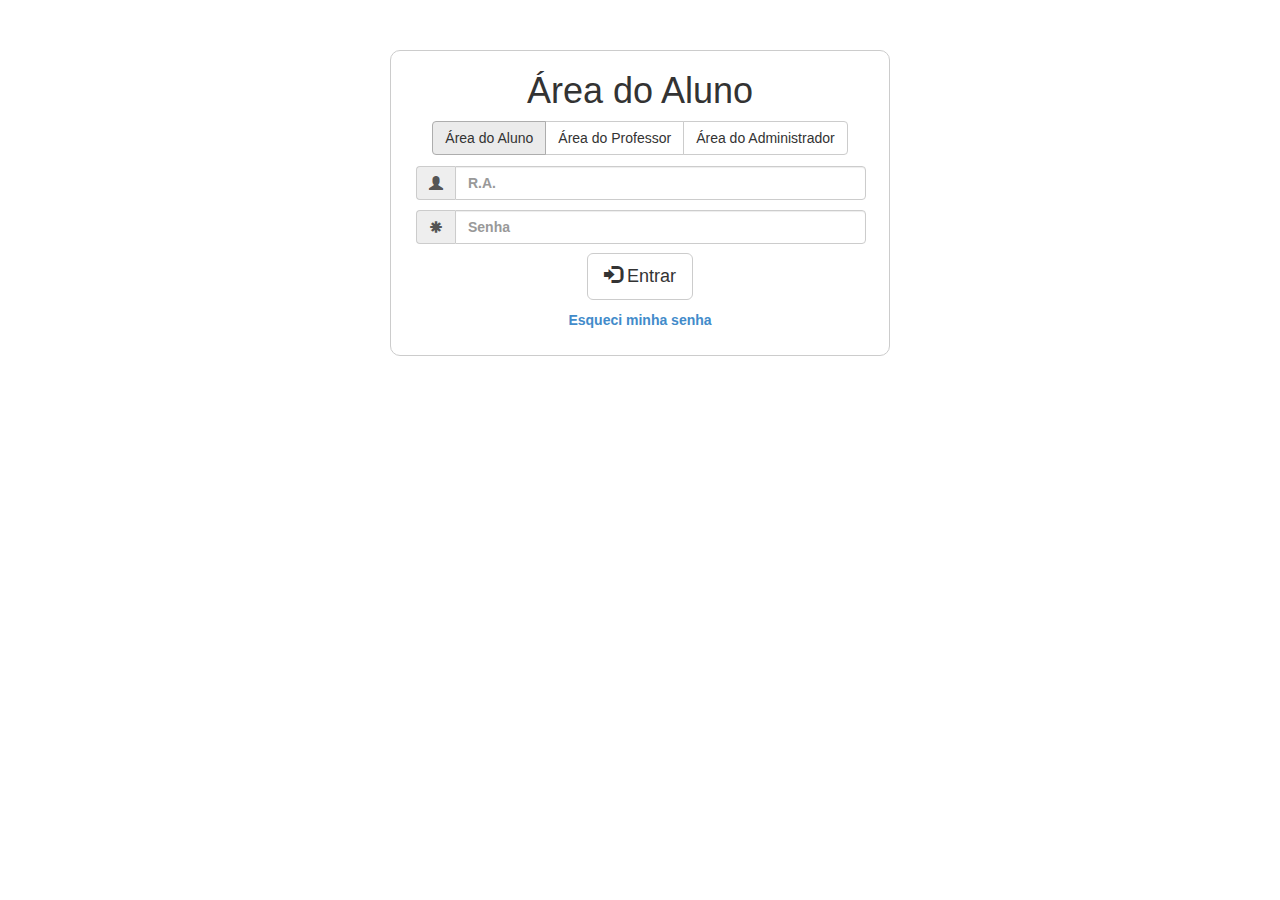
==== index.html @ 7fc27aac "inclusao funcoes php" ====
<!DOCTYPE html>
<html lang="pt-br">
  <head>
    <meta charset="utf-8">
    <meta http-equiv="X-UA-Compatible" content="IE=edge">
    <meta name="viewport" content="width=device-width, initial-scale=1">
    <title>Sistema</title>

    <!-- Bootstrap -->
    <link href="css/bootstrap.min.css" rel="stylesheet">

    <!-- CSS tema -->
    <link href="css/style.css" rel="stylesheet">

    <!-- HTML5 Shim and Respond.js IE8 support of HTML5 elements and media queries -->
    <!-- WARNING: Respond.js doesn't work if you view the page via file:// -->
    <!--[if lt IE 9]>
      <script src="https://oss.maxcdn.com/libs/html5shiv/3.7.0/html5shiv.js"></script>
      <script src="https://oss.maxcdn.com/libs/respond.js/1.4.2/respond.min.js"></script>
    <![endif]-->
  </head>
  <body onload="load();">
    <div id="container" style="display:none">
      <div id="main">
        <h1 id="main-title">Sistema</h1>
        <div class="btn-group">
          <button id="btn-aluno" type="button" class="btn btn-default">Área do Aluno</button>
          <button id="btn-professor" type="button" class="btn btn-default">Área do Professor</button>
          <button id="btn-admin" type="button" class="btn btn-default">Área do Administrador</button>
        </div>
        <div id="login-aluno" class="login" style="display:none">
          <div class="input-group">
            <span class="input-group-addon glyphicon glyphicon-user"></span>
            <input id="aluno-usuario" type="text" class="form-control" placeholder="R.A.">
          </div>
          <div class="alert alert-danger danger-usuario" style="display:none">Preencha o campo Usuário</div>
          <div class="input-group">
            <span class="input-group-addon glyphicon glyphicon-asterisk"></span>
            <input id="aluno-senha" type="password" class="form-control" placeholder="Senha">
          </div>
          <div class="alert alert-danger danger-senha" style="display:none">Preencha o campo Senha</div>
          <button type="button" id="btn-login-aluno" class="btn btn-default btn-lg btn-login">
            <span class="glyphicon glyphicon-log-in"></span> Entrar
          </button>
          <div class="forgot-password"><a href="#">Esqueci minha senha</a></div>

        </div>

        <div id="login-professor" class="login" style="display:none">
          <div class="input-group">
            <span class="input-group-addon glyphicon glyphicon-user"></span>
            <input id="professor-usuario" type="text" class="form-control" placeholder="Usuário">
          </div>
          <div class="alert alert-danger danger-usuario" style="display:none">Preencha o campo Usuário</div>
          <div class="input-group">
            <span class="input-group-addon glyphicon glyphicon-asterisk"></span>
            <input id="professor-senha" type="password" class="form-control" placeholder="Senha">
          </div>
          <div class="alert alert-danger danger-senha" style="display:none">Preencha o campo Senha</div>
          <button type="button" id="btn-login-professor" class="btn btn-default btn-lg btn-login">
            <span class="glyphicon glyphicon-log-in"></span> Entrar
          </button>
          <div class="forgot-password"><a href="#">Esqueci minha senha</a></div>
        </div>

        <div id="login-admin" class="login" style="display:none">
          <form name="form-admin-login" id="form-admin-login" method="post" action="">
            <input type="hidden" name="modo" value="login-admin">
            <div class="input-group">
              <span class="input-group-addon glyphicon glyphicon-user"></span>
              <input id="admin-usuario" name="admin-usuario" type="text" class="form-control" placeholder="Usuário">
            </div>
            <div class="alert alert-danger danger-usuario" style="display:none">Preencha o campo Usuário</div>
            <div class="input-group">
              <span class="input-group-addon glyphicon glyphicon-asterisk"></span>
              <input id="admin-senha" name="admin-senha" type="password" class="form-control" placeholder="Senha">
            </div>
            <div class="alert alert-danger danger-senha" style="display:none">Preencha o campo Senha</div>
            <button type="button" id="btn-login-admin" class="btn btn-default btn-lg btn-login">
              <span class="glyphicon glyphicon-log-in"></span> Entrar
            </button>
            <div class="forgot-password"><a href="#">Esqueci minha senha</a></div>
          </form>
        </div>
      </div>
    </div>

    <!-- jQuery (necessary for Bootstrap's JavaScript plugins) -->
    <script src="https://ajax.googleapis.com/ajax/libs/jquery/1.11.0/jquery.min.js"></script>
    <!-- Include all compiled plugins (below), or include individual files as needed -->
    <script src="js/bootstrap.min.js"></script>

    <!-- Javascript tema -->
    <script src="js/script.js"></script>
  </body>
</html>
---- css/style.css ----
body { 
	text-align: center;
 }

 h2 {
 	margin-top: 30px;
 }

 #container {
    width: 500px;
    height: auto;
    border: 1px solid #ccc;
    border-radius: 10px;
    position: relative;
    left: 50%;
    margin-left: -250px;
    margin-top: 50px;
    padding-bottom: 25px;

 }

  #container-aluno {
    width: 900px;
    height: auto;
    border: 1px solid #ccc;
    border-radius: 1px;
    position: relative;
    left: 50%;
    margin-left: -450px;
    margin-top: 50px;
    padding-bottom: 25px;

 }

   #container-professor {
    width: 900px;
    height: auto;
    border: 1px solid #ccc;
    border-radius: 1px;
    position: relative;
    left: 50%;
    margin-left: -450px;
    margin-top: 50px;
    padding-bottom: 25px;

 }

    #container-admin {
    width: 900px;
    height: auto;
    border: 1px solid #ccc;
    border-radius: 1px;
    position: relative;
    left: 50%;
    margin-left: -450px;
    margin-top: 50px;
    padding-bottom: 25px;

 }

   .danger-usuario, .danger-senha{
    width: 300px;
    position: relative;
    left: 50%;
    margin-left: -150px;

 }

 .login {
 	margin-top: 10px;
 	font-weight: bold;
 }

.login .input-group{;
	max-width: 450px;
	margin: 10px 0 10px 25px;
}

 .login .input-group-addon {
 	min-width: 39px;
 }

 .login .forgot-password {
 	margin-top: 10px;
 }

 .form-control {
 	margin-top: 1px;
 	margin-bottom: -1px !important;
 }

 #main-title{

 }

 #btn-aluno-sair {
    margin-left: 515px;
 }

 #aluno-disciplinas table{
    border: 1px solid black;
 }

  #btn-professor-sair {
    margin-left: 485px;
 }

   #btn-admin-sair {
    margin-left: 272px;
 }

 .navbar {
    border-top: 0;
    border-left: 0;
    border-right: 0;
    border-radius: 0;
 }

/*cadastro de alunos area admin*/
 .cadastro-alunos{
    width: 900px;
 }

 .cadastro-alunos form{
    margin: auto;
    width: 350px;
 }

 .cadastro-alunos .form-control{
    width: 300px;
 }


 .ls-table{
    background-color:white;
    box-shadow:0 1px 0 #e7e7e7;
    border-radius:4px 4px 0 0;
    margin: auto;
}

.ls-table thead{
    color:white;
}

.ls-table thead tr th{
    border-bottom:1px solid #e7e7e7;
    border-left:1px solid #e7e7e7;
    font-size:14px;
    vertical-align:middle;
    font-family:open_sans_bold;
    background-color: #555555;
    padding: 8px;
}

.ls-table thead tr th:first-child{
    border-radius:4px 0 0 0;
}

.ls-table thead tr th:last-child{
    border-radius:0 4px 0 0;
}

.ls-table tr td{
    vertical-align:middle;
    padding: 4px;
}
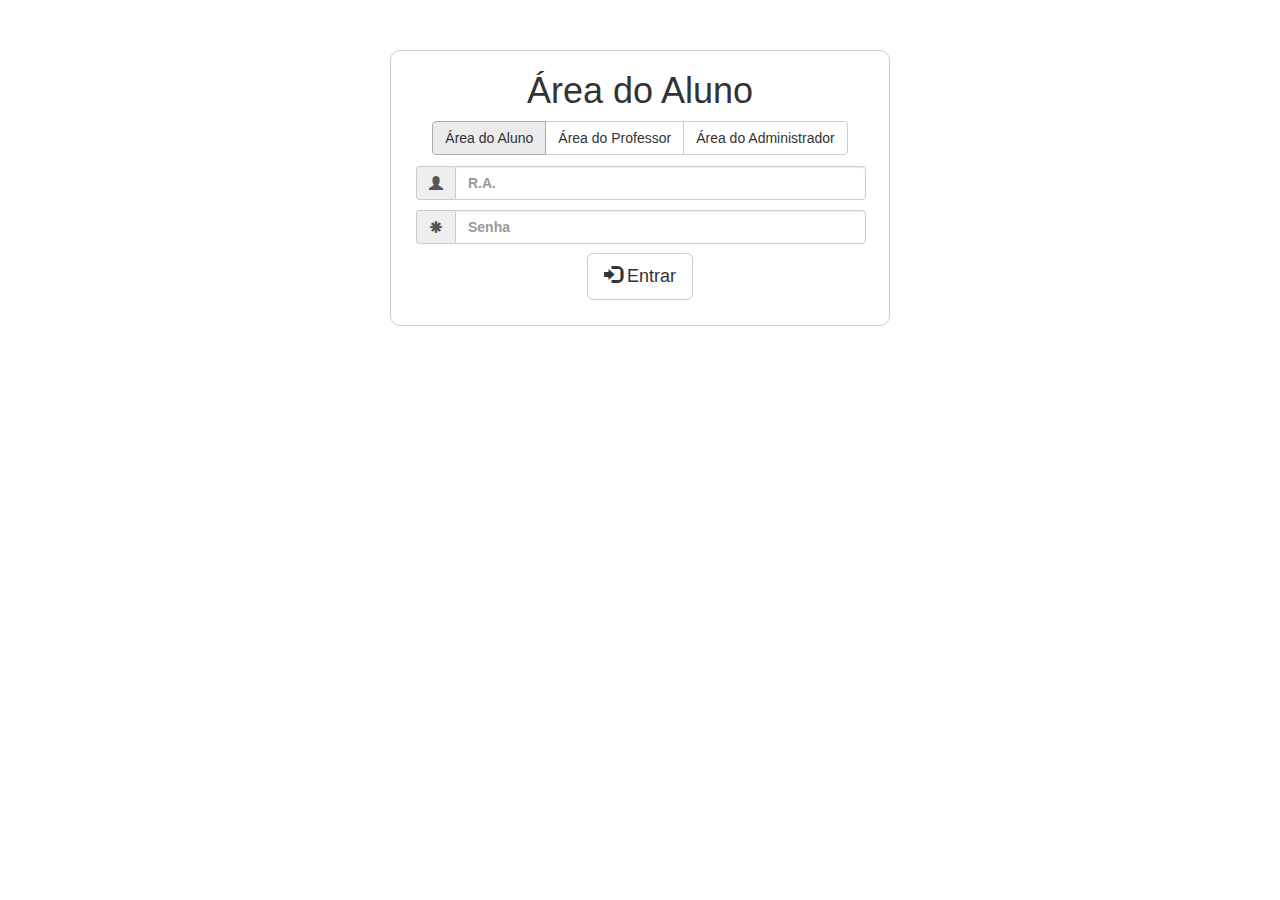
==== commit 1a2072aa: "Removendo Esqueci minha senha" ====
--- a/index.html
+++ b/index.html
@@ -33,60 +33,53 @@
             <span class="input-group-addon glyphicon glyphicon-user"></span>
             <input id="aluno-usuario" type="text" class="form-control" placeholder="R.A.">
           </div>
-          <div class="alert alert-danger danger-usuario" style="display:none">Preencha o campo Usuário</div>
+          <div class="alert alert-danger danger-usuario" style="display:none"></div>
           <div class="input-group">
             <span class="input-group-addon glyphicon glyphicon-asterisk"></span>
             <input id="aluno-senha" type="password" class="form-control" placeholder="Senha">
           </div>
-          <div class="alert alert-danger danger-senha" style="display:none">Preencha o campo Senha</div>
-          <button type="button" id="btn-login-aluno" class="btn btn-default btn-lg btn-login">
+          <div class="alert alert-danger danger-senha" style="display:none"></div>
+          <button type="subimit" id="btn-login-aluno" class="btn btn-default btn-lg btn-login">
             <span class="glyphicon glyphicon-log-in"></span> Entrar
           </button>
-          <div class="forgot-password"><a href="#">Esqueci minha senha</a></div>
-
         </div>
-
+        
         <div id="login-professor" class="login" style="display:none">
           <div class="input-group">
             <span class="input-group-addon glyphicon glyphicon-user"></span>
             <input id="professor-usuario" type="text" class="form-control" placeholder="Usuário">
           </div>
-          <div class="alert alert-danger danger-usuario" style="display:none">Preencha o campo Usuário</div>
+          <div class="alert alert-danger danger-usuario" style="display:none"></div>
           <div class="input-group">
             <span class="input-group-addon glyphicon glyphicon-asterisk"></span>
             <input id="professor-senha" type="password" class="form-control" placeholder="Senha">
           </div>
-          <div class="alert alert-danger danger-senha" style="display:none">Preencha o campo Senha</div>
+          <div class="alert alert-danger danger-senha" style="display:none"></div>
           <button type="button" id="btn-login-professor" class="btn btn-default btn-lg btn-login">
             <span class="glyphicon glyphicon-log-in"></span> Entrar
           </button>
-          <div class="forgot-password"><a href="#">Esqueci minha senha</a></div>
         </div>
 
-        <div id="login-admin" class="login" style="display:none">
-          <form name="form-admin-login" id="form-admin-login" method="post" action="">
-            <input type="hidden" name="modo" value="login-admin">
-            <div class="input-group">
-              <span class="input-group-addon glyphicon glyphicon-user"></span>
-              <input id="admin-usuario" name="admin-usuario" type="text" class="form-control" placeholder="Usuário">
-            </div>
-            <div class="alert alert-danger danger-usuario" style="display:none">Preencha o campo Usuário</div>
-            <div class="input-group">
-              <span class="input-group-addon glyphicon glyphicon-asterisk"></span>
-              <input id="admin-senha" name="admin-senha" type="password" class="form-control" placeholder="Senha">
-            </div>
-            <div class="alert alert-danger danger-senha" style="display:none">Preencha o campo Senha</div>
-            <button type="button" id="btn-login-admin" class="btn btn-default btn-lg btn-login">
-              <span class="glyphicon glyphicon-log-in"></span> Entrar
-            </button>
-            <div class="forgot-password"><a href="#">Esqueci minha senha</a></div>
-          </form>
+        <div id="login-admin" class="login" style="display:none">          
+          <div class="input-group">
+            <span class="input-group-addon glyphicon glyphicon-user"></span>
+            <input id="admin-usuario" name="admin-usuario" type="text" class="form-control" placeholder="Usuário">
+          </div>
+          <div class="alert alert-danger danger-usuario" style="display:none">Preencha o campo Usuário</div>
+          <div class="input-group">
+            <span class="input-group-addon glyphicon glyphicon-asterisk"></span>
+            <input id="admin-senha" name="admin-senha" type="password" class="form-control" placeholder="Senha">
+          </div>
+          <div class="alert alert-danger danger-senha" style="display:none">Preencha o campo Senha</div>
+          <button type="button" id="btn-login-admin" class="btn btn-default btn-lg btn-login">
+            <span class="glyphicon glyphicon-log-in"></span> Entrar
+          </button>
         </div>
       </div>
     </div>
 
     <!-- jQuery (necessary for Bootstrap's JavaScript plugins) -->
-    <script src="https://ajax.googleapis.com/ajax/libs/jquery/1.11.0/jquery.min.js"></script>
+    <script src="js/jquery.min.js"></script>
     <!-- Include all compiled plugins (below), or include individual files as needed -->
     <script src="js/bootstrap.min.js"></script>
 
--- a/css/style.css
+++ b/css/style.css
@@ -29,8 +29,12 @@
     margin-left: -450px;
     margin-top: 50px;
     padding-bottom: 25px;
+ }
 
- }
+ #aluno-disciplinas-list, #professor-notas-list{
+    width: 500px;
+    margin-left: 200px;
+}
 
    #container-professor {
     width: 900px;
@@ -97,10 +101,6 @@
     margin-left: 515px;
  }
 
- #aluno-disciplinas table{
-    border: 1px solid black;
- }
-
   #btn-professor-sair {
     margin-left: 485px;
  }
@@ -116,51 +116,39 @@
     border-radius: 0;
  }
 
-/*cadastro de alunos area admin*/
- .cadastro-alunos{
-    width: 900px;
- }
+/*cadastro de alunos, professores e discipinas area admin*/
+#cadastro-aluno-list, #cadastro-professor-list, #cadastro-disciplina-list{
+    margin: auto;
+    width: 500px;
+}
 
- .cadastro-alunos form{
-    margin: auto;
+#cadastro-aluno-list .input-group, #cadastro-professor-list .input-group, #cadastro-disciplina-list .input-group{
+    margin-bottom: 3px;
+}
+
+#cadastro-aluno-list .input-group-addon, #cadastro-professor-list .input-group-addon, #cadastro-disciplina-list .input-group-addon {
+    width: 150px;
+    text-align: right;
+}
+
+ #cadastro-aluno-list .form-control, #cadastro-professor-list .form-control, #cadastro-disciplina-list .form-control {
     width: 350px;
  }
 
- .cadastro-alunos .form-control{
-    width: 300px;
+#cadastro-aluno-list .btn-salvar, #cadastro-professor-list .btn-salvar, #cadastro-disciplina-list .btn-salvar{
+    margin-top: 6px;
  }
 
-
- .ls-table{
-    background-color:white;
-    box-shadow:0 1px 0 #e7e7e7;
-    border-radius:4px 4px 0 0;
-    margin: auto;
+#alunos-cadastrados-list, #professores-cadastrados-list, #disciplinas-cadastradas-list{
+    width: 500px;
+    margin-left: 200px;
 }
 
-.ls-table thead{
-    color:white;
+#professor-notas select, #aluno-notas select{
+    width: 250px;
+    margin-left: 325px;
 }
 
-.ls-table thead tr th{
-    border-bottom:1px solid #e7e7e7;
-    border-left:1px solid #e7e7e7;
-    font-size:14px;
-    vertical-align:middle;
-    font-family:open_sans_bold;
-    background-color: #555555;
-    padding: 8px;
-}
-
-.ls-table thead tr th:first-child{
-    border-radius:4px 0 0 0;
-}
-
-.ls-table thead tr th:last-child{
-    border-radius:0 4px 0 0;
-}
-
-.ls-table tr td{
-    vertical-align:middle;
-    padding: 4px;
+.inputbox.nota{
+    width: 60px;
 }